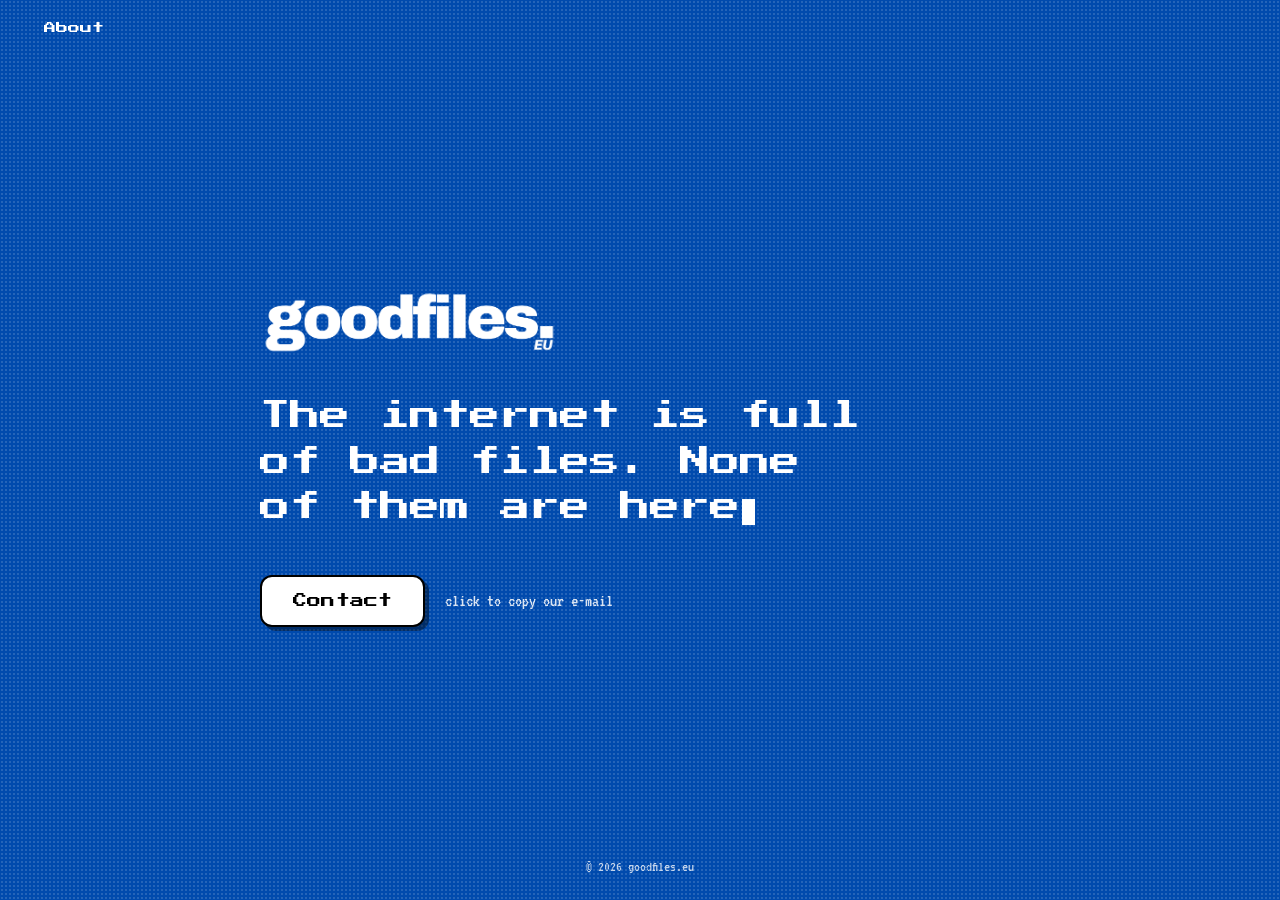
==== index.html @ d82727c8 "Add goodfiles.eu landing page Retro 8-bit single-page site per design handoff: brand-blue background" ====
<!DOCTYPE html>
<html lang="en">
<head>
  <meta charset="utf-8">
  <meta name="viewport" content="width=device-width, initial-scale=1">
  <title>goodfiles.eu</title>
  <meta name="description" content="The internet is full of bad files. None of them are here.">
  <link rel="icon" type="image/png" href="assets/goodfiles-blue.png">

  <link rel="preconnect" href="https://fonts.googleapis.com">
  <link rel="preconnect" href="https://fonts.gstatic.com" crossorigin>
  <link href="https://fonts.googleapis.com/css2?family=Press+Start+2P&family=VT323&display=swap" rel="stylesheet">

  <link rel="stylesheet" href="styles.css">
</head>
<body>
  <div class="page">

    <!-- top bar: About only -->
    <div class="topbar">
      <div class="about">
        <button id="about-trigger" class="about-trigger" aria-haspopup="true" aria-expanded="false">About</button>
        <div id="about-panel" class="about-panel" hidden>
          the coolest agency in europe.<br>(maybe in the world, we'll see)
        </div>
      </div>
    </div>

    <!-- content -->
    <main class="content">
      <div class="content-inner">
        <img class="logo" src="assets/goodfiles-white.png" alt="goodfiles.eu">

        <h1 class="headline gf-pixel-text">The internet is full of bad files.
          None of them are here<span class="cursor" aria-hidden="true"></span></h1>

        <div class="cta">
          <button id="contact-btn" class="contact-btn gf-pixel-text">Contact</button>
          <span id="contact-hint" class="contact-hint">click to copy our e-mail</span>
        </div>
      </div>
    </main>

    <footer class="footer">© 2026 goodfiles.eu</footer>
  </div>

  <script src="main.js"></script>
</body>
</html>
---- styles.css ----
/* goodfiles.eu — retro 8-bit landing page */

html, body {
  margin: 0;
  padding: 0;
  background: #004AAD;
}

*, *::before, *::after {
  box-sizing: border-box;
}

/* Disable ligatures/contextual alternates so pixel glyphs stay distinct */
.gf-pixel-text {
  font-variant-ligatures: none;
  -webkit-font-feature-settings: "liga" 0, "calt" 0;
  font-feature-settings: "liga" 0, "calt" 0;
}

@keyframes gf-blink {
  0%, 49% { opacity: 1; }
  50%, 100% { opacity: 0; }
}

.page {
  position: relative;
  min-height: 100vh;
  width: 100%;
  background-color: #004AAD;
  background-image: radial-gradient(rgba(255, 255, 255, 0.14) 1px, transparent 1px);
  background-size: 4px 4px;
  display: flex;
  flex-direction: column;
}

/* ---- Top bar ---- */
.topbar {
  position: relative;
  z-index: 5;
  display: flex;
  align-items: center;
  padding: 16px clamp(20px, 4vw, 40px);
}

.about {
  position: relative;
}

.about-trigger {
  appearance: none;
  background: none;
  border: none;
  cursor: pointer;
  font-family: 'Press Start 2P', monospace;
  font-size: 12px;
  color: #fff;
  padding: 6px 4px;
}

.about-panel {
  position: absolute;
  top: 100%;
  left: 0;
  margin-top: 6px;
  width: min(280px, 70vw);
  background: #fff;
  border: 2px solid #000;
  box-shadow: 5px 5px 0 rgba(0, 0, 0, 0.4);
  padding: 14px 16px;
  font-family: 'VT323', monospace;
  font-size: 18px;
  line-height: 1.3;
  color: #000;
  z-index: 6;
}

.about-panel[hidden] {
  display: none;
}

/* ---- Content ---- */
.content {
  position: relative;
  z-index: 2;
  flex: 1;
  display: flex;
  align-items: center;
  justify-content: center;
  padding: clamp(28px, 5vw, 72px);
}

.content-inner {
  width: min(760px, 100%);
  text-align: left;
}

.logo {
  height: clamp(44px, 5.6vw, 68px);
  width: auto;
  display: block;
  margin-bottom: clamp(26px, 3.6vw, 38px);
}

.headline {
  margin: 0;
  color: #fff;
  font-family: 'Press Start 2P', monospace;
  font-weight: 400;
  line-height: 1.5;
  letter-spacing: 0;
  font-size: clamp(1.05rem, 2.6vw, 1.9rem);
  text-wrap: balance;
}

.cursor {
  display: inline-block;
  width: 0.42em;
  height: 0.86em;
  background: #fff;
  margin-left: 0.08em;
  transform: translateY(0.1em);
  animation: gf-blink 1s steps(1) infinite;
}

/* ---- CTA ---- */
.cta {
  margin-top: clamp(30px, 4vw, 44px);
  display: flex;
  align-items: center;
  gap: 20px;
  flex-wrap: wrap;
}

.contact-btn {
  appearance: none;
  cursor: pointer;
  background: #fff;
  color: #000;
  font-family: 'Press Start 2P', monospace;
  font-size: clamp(11px, 1.1vw, 14px);
  letter-spacing: 0.02em;
  padding: clamp(13px, 1.4vw, 17px) clamp(24px, 2.4vw, 36px);
  border: 2px solid #000;
  border-radius: 12px;
  box-shadow: 4px 4px 0 rgba(0, 0, 0, 0.4);
  line-height: 1;
  transition: none;
}

/* Hover: invert + subtle "pressed" shift */
.contact-btn:hover {
  background: #000;
  color: #fff;
  transform: translate(1px, 1px);
}

/* Copied state: same invert, held via JS class (overrides hover shift) */
.contact-btn.copied {
  background: #000;
  color: #fff;
  transform: none;
}

.contact-hint {
  font-family: 'VT323', monospace;
  font-size: 18px;
  color: #fff;
  opacity: 0.85;
}

/* ---- Footer ---- */
.footer {
  position: relative;
  z-index: 2;
  text-align: center;
  padding: 0 0 clamp(18px, 2.5vw, 26px);
  font-family: 'VT323', monospace;
  font-size: 15px;
  color: #fff;
  opacity: 0.75;
}
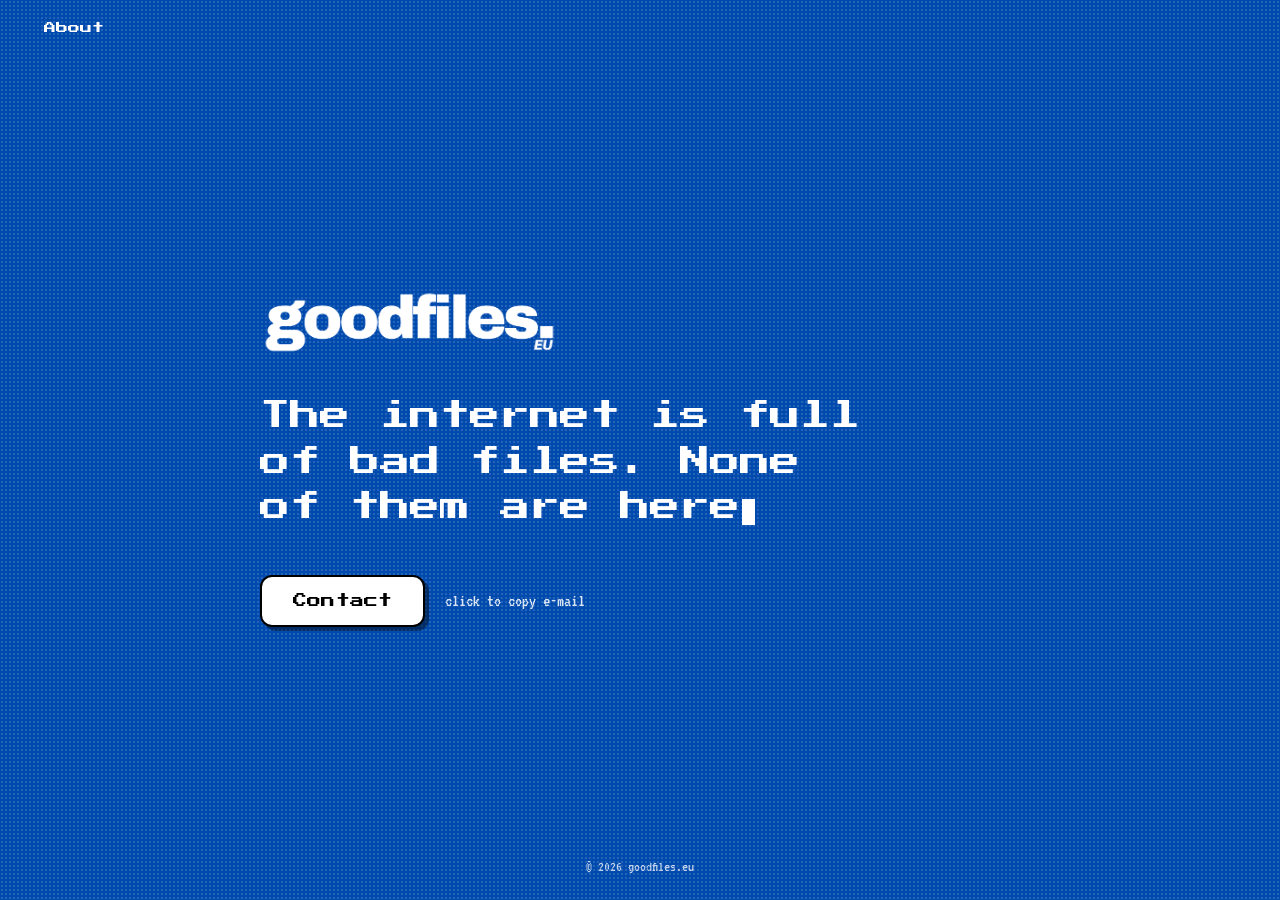
==== commit 4cfdc1ea: "Update contact hint copy to "click to copy  e-mail" Co-Authored-By: Claude Opus 4.8 <noreply@anthrop" ====
--- a/index.html
+++ b/index.html
@@ -36,7 +36,7 @@
 
         <div class="cta">
           <button id="contact-btn" class="contact-btn gf-pixel-text">Contact</button>
-          <span id="contact-hint" class="contact-hint">click to copy our e-mail</span>
+          <span id="contact-hint" class="contact-hint">click to copy  e-mail</span>
         </div>
       </div>
     </main>
